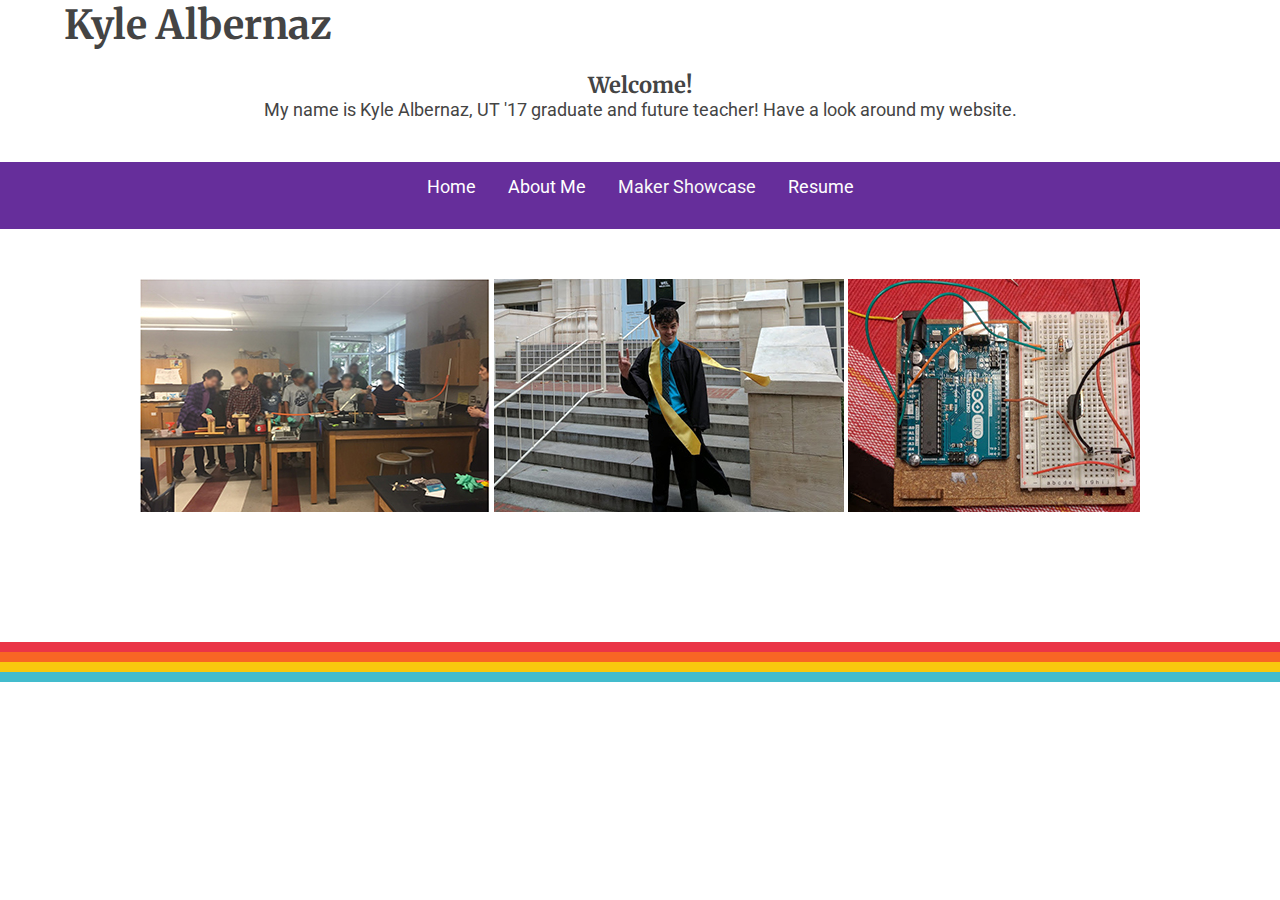
==== index.html @ 5dfea06e "removed index" ====
<!DOCTYPE html>
<html>
  <head>
    <link rel="icon" 
          type="image/png"   href="myface.png"/>
    <meta charset="utf-8">
    <meta name="viewport" content="width=device-width, initial-scale=1">
    <title>Home</title>
    <link rel="stylesheet" href="style.css">
  </head>
  <body>
    <h1>Kyle Albernaz</h1>
    <br>
    <center><h2>Welcome!</h2>
      <p>
        My name is Kyle Albernaz, UT '17 graduate and future teacher! Have a look around my website.
      </p>
      <br>
      <br>
      <div id="friendofnav"><div id="navbar"><center><ul>
        <li><a href="home.html">Home</a></li>
        <li><a href="aboutme.html">About Me</a></li>
        <li class="dropdown">
          <a href="MakerShowcase.html" class="dropbtn">Maker Showcase</a>
          <div class="dropdown-content">
            <a href="makerphil.html">Maker Philosophy</a>
            <a href="makereducation.html">Maker Education</a>
            <a href="makercommunity.html">Maker Community</a>
            <a href="makerprojects.html">Maker Projects</a>
          </div>
        <li><a href="AlbernazResume.pdf">Resume</a></li>
        </ul></center>
        </div></div>
    </center>
    <div id="container">


      <!-- Each image is 350px by 233px -->
      <div class="photobanner">
        <img class="first" src="banner1.jpg" alt="" />
        <img src="banner2.jpg" alt="" />
        <img src="banner3.jpg" alt="" />
        <img src="banner4.jpg" alt="" />
        <img src="banner5.jpg" alt="" />
        <img src="banner6.jpg" alt="" />
        <img src="banner1.jpg" alt="" />
        <img src="banner2.jpg" alt="" />
        <img src="banner3.jpg" alt="" />
        <img src="banner4.jpg" alt="" />
      </div>
    </div>
    <div id="redbreak"></div><div id="orangebreak"></div><div id="yellowbreak"></div><div id="bluebreak"></div>
  </body>
</html>
---- style.css ----
/* Fonts from Google Fonts - more at https://fonts.google.com */
@import url('https://fonts.googleapis.com/css?family=Roboto');
@import url('https://fonts.googleapis.com/css?family=Merriweather:400,700');

body {
  background-color: white;
  font-family: 'Roboto', sans-serif;
  padding: 0;
  font-size: 18px;
  width: 100%;
  height: 100%;
  display: inline-block;
  margin: 0;
  color: #444;
}

h1 {
  font-family: "Merriweather", serif;
  font-size: 40px;
  margin-left: 5%;
}

h2 { font-family: "Merriweather", serif;
  font-size: 22px;
}

a{
  text-decoration: none;
  color: white;
}

/* Style the buttons that are used to open and close the accordion panel */
button.accordion {
  background-color: #eee;
  color: #444;
  cursor: pointer;
  padding: 18px;
  width: 100%;
  text-align: left;
  border: none;
  outline: none;
  transition: 0.4s;
}

/* Add a background color to the button if it is clicked on (add the .active class with JS), and when you move the mouse over it (hover) */
button.accordion.active, button.accordion:hover {
  background-color: #ddd;
}

/* Style the accordion panel. Note: hidden by default */
div.panel {
  padding: 0 18px;
  background-color: white;
  display: none;
} 

#Links {
  background-color: #662e9b;
  color: white;
  width: 100%;
  text-align: center;
}

#makerp {
  padding: 2em
}

#navbar {
  text-align: center;
  display: inline-block;
  margin: 0;
  padding: 0;
  background: #662e9b;
}

#navbar li {
  display: inline-block;
  text-align:center;
}

#friendofnav {
  background: #662e9b;
  width:100%;
  height: 67px;
}

#navbar2 {
  background: #662e9b;
  width:100%;
  height:67px;
}

#MakerEd {
  margin-right: 5%;
  margin-left: 5%;
}

#Margin {
  margin-right: 5%;
  margin-left: 5%;
}
.indent {
  text-indent:30px;
}

.resize{
  height: 40px;
  width: 40px;
}

.resize1{
  height: 233px;
  width: 350px;
}
.resize2{
  height: 40px;
  width: 40;
}
.footer {
  position: absolute;
  right: 0;
  bottom: 0;
  left: 0;
  padding: 1rem;
  background-color: #efefef;
  text-align: center;
  color: white;
}

#friendoffoot {
  background-image: url("stripedfooter.jpg");
  width: 100%;
  height: 40px;
}

#orange{
  border-left: solid 25px #f86624;
  overflow: hidden;
}

#orange>p{
  padding: 1em;
}

#red{
  border-right: solid 25px #ea3546;
  overflow: hidden;
}

#red>p{
  padding: 1em;
}

#yellow{
  border-left: solid 25px #f9c80e;
  overflow: hidden;
}

#yellow>p{
  padding: 1em;
}

#bluebreak{
  border-bottom: solid 10px #43bccd;
}

#bluebreak>p{
  padding: 1em;
}

#blue{
  border-right: solid 25px #43bccd;
  overflow: hidden;
}
#blue>p{
  padding: 1em;
}
#padding{
  padding: 0.5em;
}

#border{
  border: solid 0.25em #43bccd;
  margin: 0.25em;
}

#redbreak{
  border-bottom: solid 10px #ea3546;
}

#orangebreak{
  border-bottom: solid 10px #f86624;
}
#yellowbreak{
  border-bottom: solid 10px #f9c80e;
}
#showcase1{
  border: solid 0.25em #ea3546;
}
#showcase2{
  border: solid 0.25em #f86624;
}
#showcase3{
  border: solid 0.25em #f9c80e;
}
#showcase4{
  border: solid 0.25em #43bccd;
}
<style>
ul {
  list-style-type: none;
  margin: 0;
  padding: 0;
  overflow: hidden;
  background-color: #333;
}

li {
  display: inline-block;
  text-align:center;
}

li a, .dropbtn {
  display: block;
  color: #f9f9f9;
  text-align: center;
  padding: 14px 16px;
  text-decoration: none;
}

li a:hover, .dropdown:hover .dropbtn {
  background-color: white;
  color: #662e9b;
}

li.dropdown {
  display: inline-block;
}

.dropdown-content {
  display: none;
  position: absolute;
  background-color: #f9f9f9;
  min-width: 160px;
  box-shadow: 0px 8px 16px 0px rgba(0,0,0,0.2);
  z-index: 1;
}

.dropdown-content a {
  color: white;
  padding: 12px 16px;
  text-decoration: none;
  display: block;
  text-align: left;
}

.dropdown-content a:hover {background-color: #f9f9f9}

.dropdown:hover .dropdown-content {
  display: block;
}
</style>
<style>
ul {
  list-style-type: none;
  margin: 0;
  padding: 0;
  overflow: hidden;
  background-color: #662e9b;
  text-decoration: none;
  list-style: none;
  display: inline-block;
  width:100%;
}

li {
  float: left;
  text-decoration: none;
  list-style-type: none;

}

li a {
  display: block;
  color: white;
  text-align: center;
  padding: 14px 16px;
  text-decoration: none;
  background-color: #662e9b;
}

li a:hover {
  background-color: white;
  color: #662e9b;
}

* {margin: 0; padding: 0;}


#container {
  width: 1000px;
  overflow: hidden;
  margin: 50px auto;
  background: white;
}
header {
  width: 800px;
  margin: 40px auto;
}

header h1 {
  text-align: center;
  font: 100 60px/1.5 Helvetica, Verdana, sans-serif;

}

header p {
  font: 100 15px/1.5 Helvetica, Verdana, sans-serif;
  text-align: justify;
}

/*photobanner*/

.photobanner {
  height: 233px;
  width: 3550px;
  margin-bottom: 80px;
}
.first {
  -webkit-animation: bannermove 30s linear infinite;
  -moz-animation: bannermove 30s linear infinite;
  -ms-animation: bannermove 30s linear infinite;
  -o-animation: bannermove 30s linear infinite;
  animation: bannermove 30s linear infinite;
}

@keyframes "bannermove" {
  0% {
    margin-left: 0px;
  }
  100% {
    margin-left: -2125px;
  }

}

@-moz-keyframes bannermove {
  0% {
    margin-left: 0px;
  }
  100% {
    margin-left: -2125px;
  }

}

@-webkit-keyframes "bannermove" {
  0% {
    margin-left: 0px;
  }
  100% {
    margin-left: -2125px;
  }

}

@-ms-keyframes "bannermove" {
  0% {
    margin-left: 0px;
  }
  100% {
    margin-left: -2125px;
  }

}

@-o-keyframes "bannermove" {
  0% {
    margin-left: 0px;
  }
  100% {
    margin-left: -2125px;
  }

}


.photobanner img {
  -webkit-transition: all 0.5s ease;
  -moz-transition: all 0.5s ease;
  -o-transition: all 0.5s ease;
  -ms-transition: all 0.5s ease;
  transition: all 0.5s ease;
}

.photobanner img:hover {
  -webkit-transform: scale(1.1);
  -moz-transform: scale(1.1);
  -o-transform: scale(1.1);
  -ms-transform: scale(1.1);
  transform: scale(1.1);
  cursor: pointer;

  -webkit-box-shadow: 0px 3px 5px rgba(0,0,0,0.2);
  -moz-box-shadow: 0px 3px 5px rgba(0,0,0,0.2);
  box-shadow: 0px 3px 5px rgba(0,0,0,0.2);
}
</style>
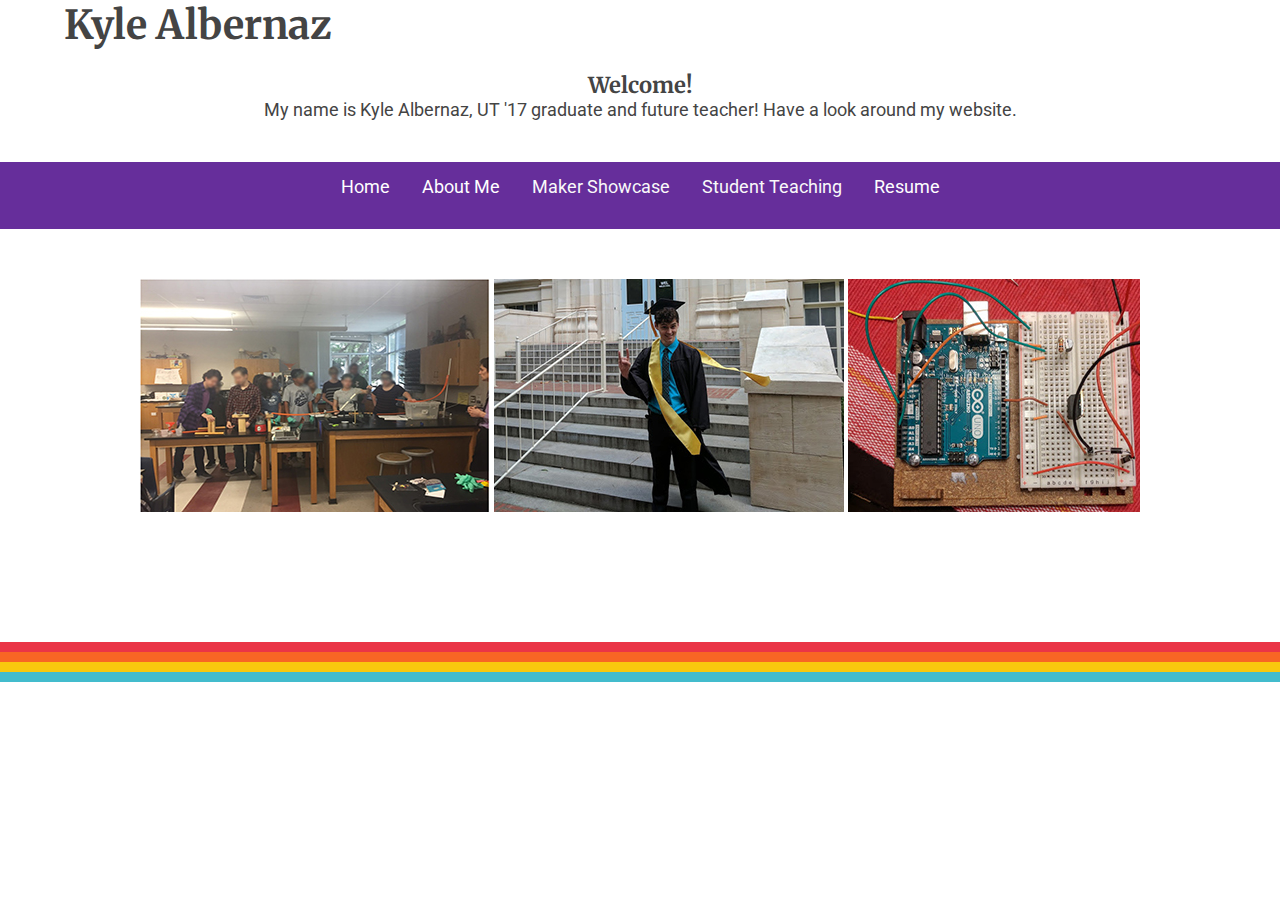
==== commit 443beb6e: "Student teaching update" ====
--- a/index.html
+++ b/index.html
@@ -28,6 +28,13 @@
             <a href="makercommunity.html">Maker Community</a>
             <a href="makerprojects.html">Maker Projects</a>
           </div>
+        <li class="dropdown">
+          <a href="StudentTeaching.html" class="dropbtn">Student Teaching</a>
+          <div class="dropdown-content">
+            <a href="TeachingPhil.html">Teaching Philosophy</a>
+            <a href="LessonPlans.html">Lesson Plans</a>
+            <a href="Announcements.html">Announcements</a>
+          </div>
         <li><a href="AlbernazResume.pdf">Resume</a></li>
         </ul></center>
         </div></div>
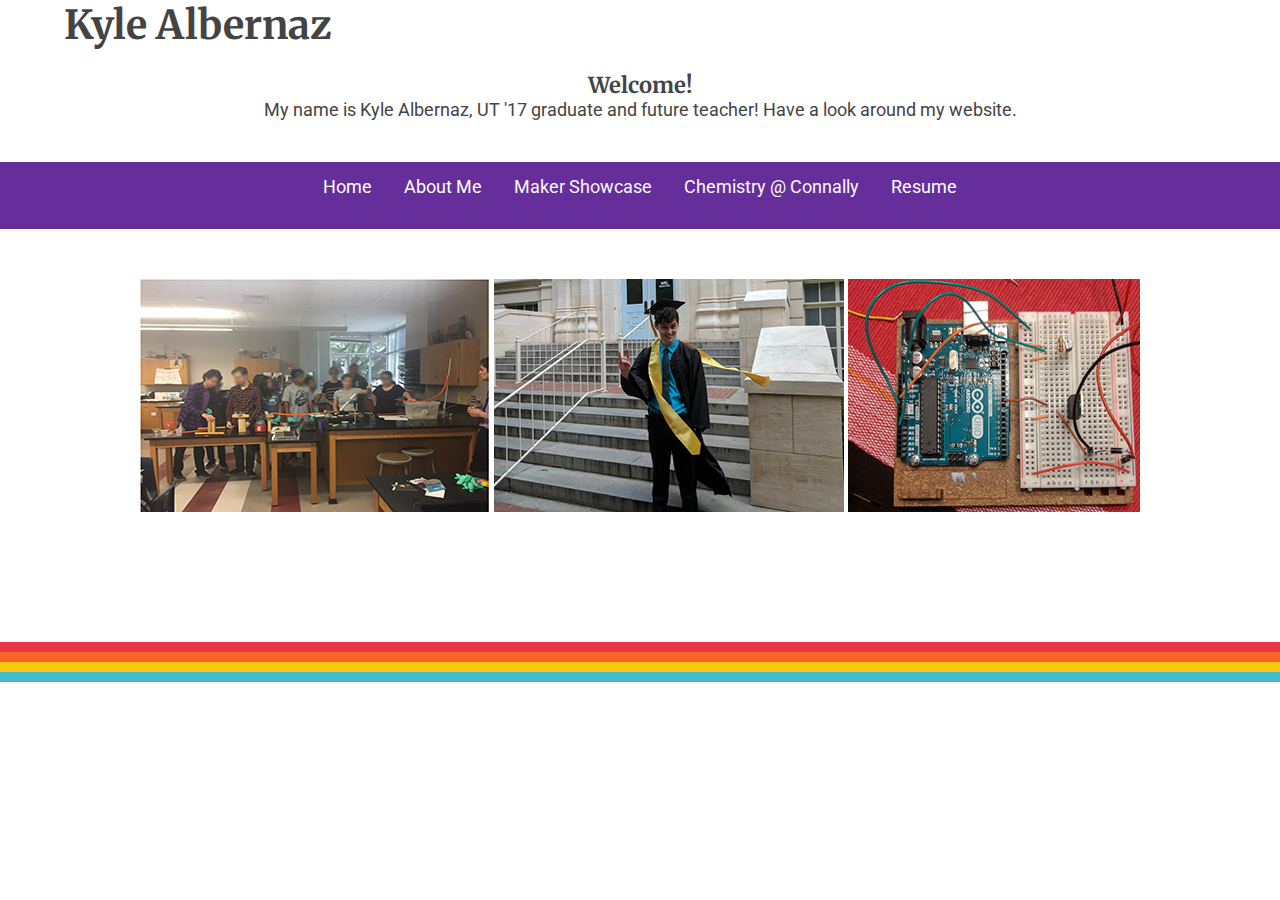
==== commit d51c43c6: "Update index.html" ====
--- a/index.html
+++ b/index.html
@@ -29,10 +29,9 @@
             <a href="makerprojects.html">Maker Projects</a>
           </div>
         <li class="dropdown">
-          <a href="StudentTeaching.html" class="dropbtn">Student Teaching</a>
+          <a href="Chemistry.html" class="dropbtn">Chemistry @ Connally</a>
           <div class="dropdown-content">
             <a href="TeachingPhil.html">Teaching Philosophy</a>
-            <a href="LessonPlans.html">Lesson Plans</a>
             <a href="Announcements.html">Announcements</a>
           </div>
         <li><a href="AlbernazResume.pdf">Resume</a></li>
@@ -58,4 +57,4 @@
     </div>
     <div id="redbreak"></div><div id="orangebreak"></div><div id="yellowbreak"></div><div id="bluebreak"></div>
   </body>
-</html>+</html>
--- a/style.css
+++ b/style.css
@@ -160,6 +160,14 @@
   padding: 1em;
 }
 
+#purple{
+  border-left: solid 25px #662e9b;
+  overflow: hidden;
+}
+
+#purple>p{
+  padding: 1em;
+}
 #bluebreak{
   border-bottom: solid 10px #43bccd;
 }
@@ -205,6 +213,26 @@
 }
 #showcase4{
   border: solid 0.25em #43bccd;
+}
+#lpR{
+  background: #ea3546;
+  margin: 1em;
+}
+#lpO{
+  background: #f86624;
+  margin: 1em;
+}
+#lpY{
+  background: #f9c80e;
+  margin: 1em;
+}
+#lpB{
+  background: #43bccd;
+  margin: 1em;
+}
+#lpP{
+  background: #662e9b;
+  margin: 1em;
 }
 <style>
 ul {
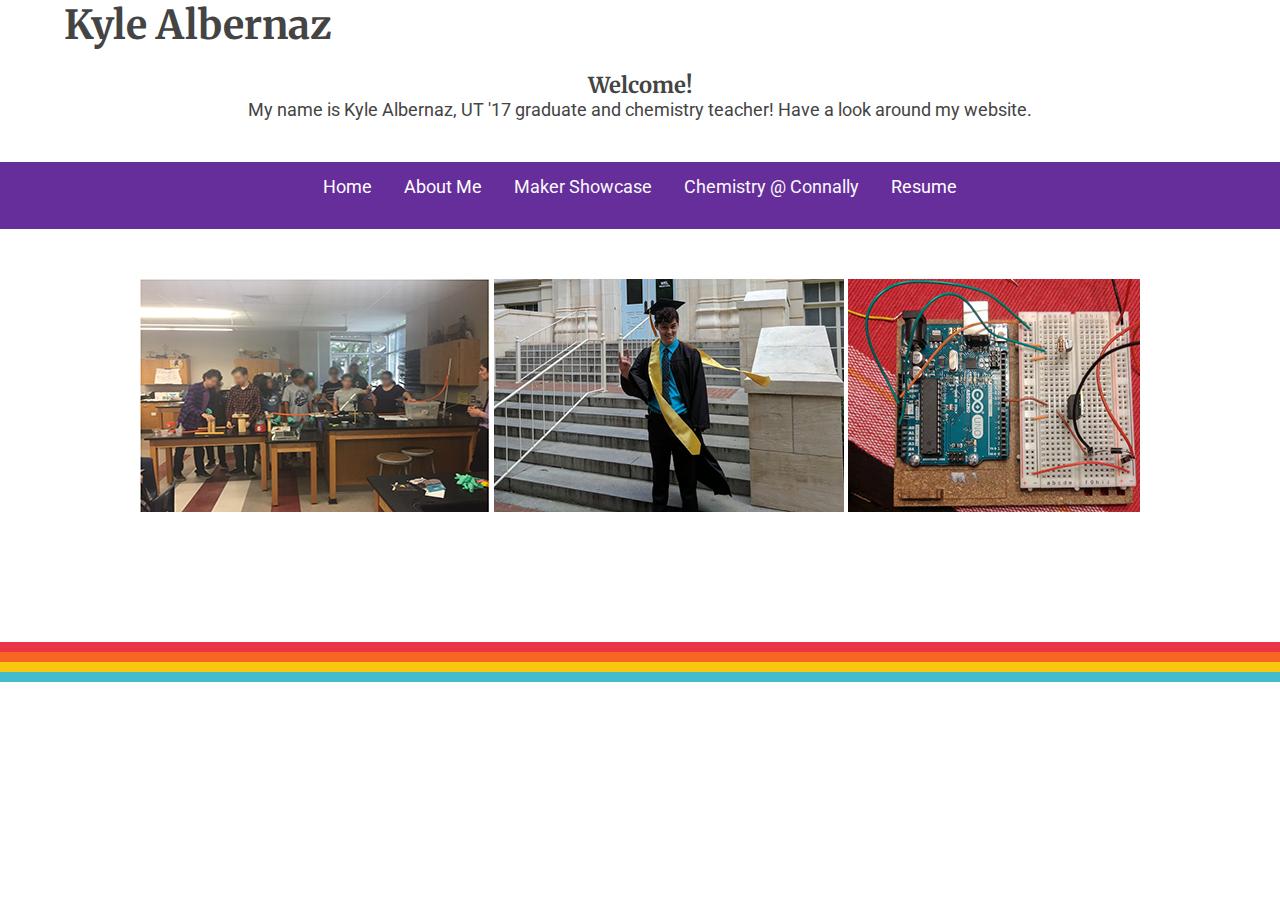
==== commit 82c80f3c: "Update index.html" ====
--- a/index.html
+++ b/index.html
@@ -13,7 +13,7 @@
     <br>
     <center><h2>Welcome!</h2>
       <p>
-        My name is Kyle Albernaz, UT '17 graduate and future teacher! Have a look around my website.
+        My name is Kyle Albernaz, UT '17 graduate and chemistry teacher! Have a look around my website.
       </p>
       <br>
       <br>
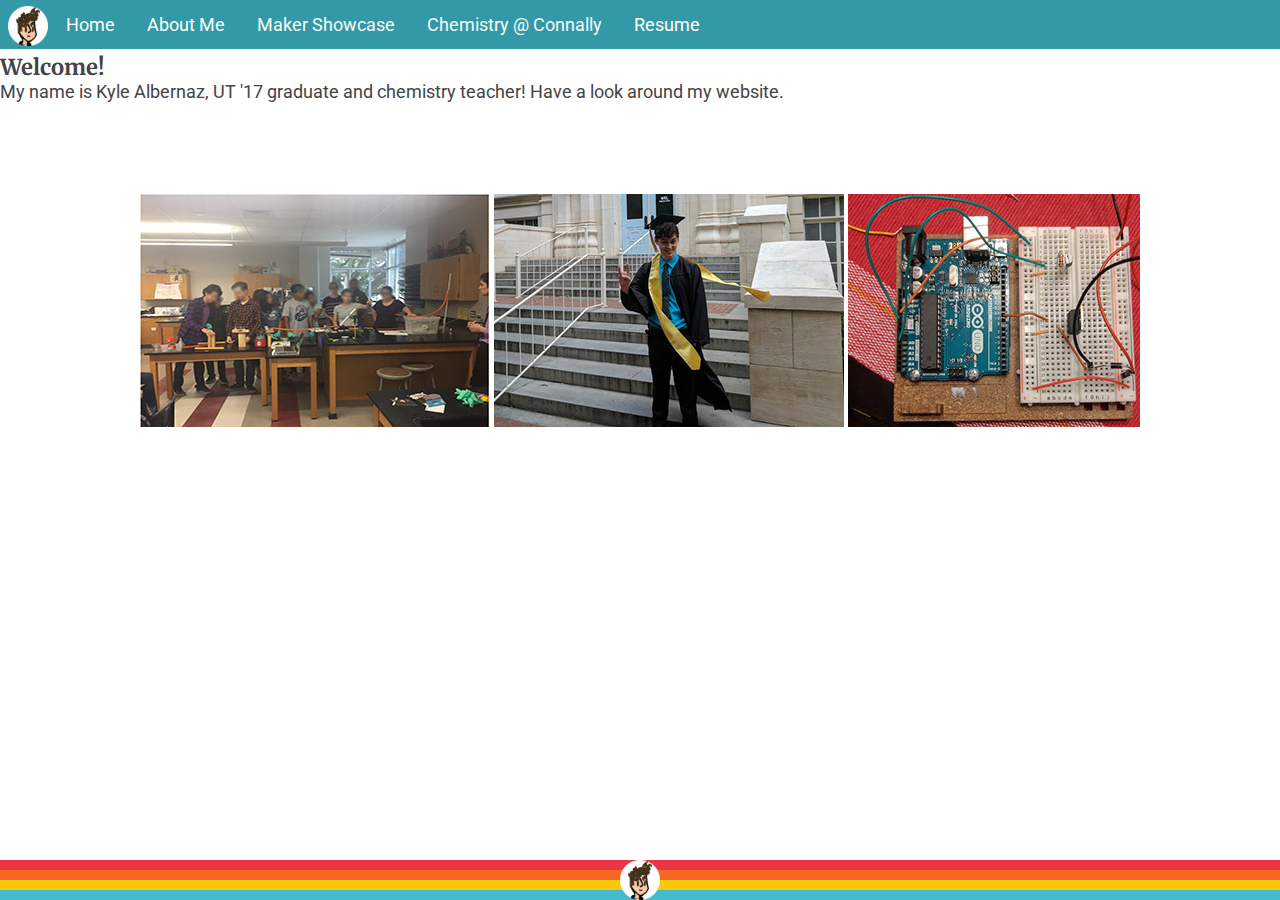
==== commit a892f226: "redesign navbar" ====
--- a/index.html
+++ b/index.html
@@ -1,60 +1,70 @@
 <!DOCTYPE html>
 <html>
-  <head>
-    <link rel="icon" 
-          type="image/png"   href="myface.png"/>
-    <meta charset="utf-8">
-    <meta name="viewport" content="width=device-width, initial-scale=1">
-    <title>Home</title>
-    <link rel="stylesheet" href="style.css">
-  </head>
-  <body>
-    <h1>Kyle Albernaz</h1>
+
+<head>
+  <link rel="icon" type="image/png" href="myface.png" />
+  <meta charset="utf-8">
+  <meta name="viewport" content="width=device-width, initial-scale=1">
+  <title>Home</title>
+  <link rel="stylesheet" href="style.css">
+  <link rel="preconnect" href="https://fonts.gstatic.com">
+  <link href="https://fonts.googleapis.com/css2?family=Noto+Sans+JP:wght@300&family=Open+Sans&display=swap"
+    rel="stylesheet">
+</head>
+
+<body>
+    <nav>
+      <a href="index.html"><img src="myface.jpg" class="resize2 nav-img"
+        title="Me!"></a>
+        <ul>
+          <li><a href="index.html">Home</a></li>
+          <li><a href="aboutme.html">About Me</a></li>
+          <li class="dropdown">
+            <a href="MakerShowcase.html" class="dropbtn">Maker Showcase</a>
+            <div class="dropdown-content">
+              <a href="makerphil.html">Maker Philosophy</a>
+              <a href="makereducation.html">Maker Education</a>
+              <a href="makercommunity.html">Maker Community</a>
+              <a href="makerprojects.html">Maker Projects</a>
+            </div>
+          <li class="dropdown">
+            <a href="Chemistry.html" class="dropbtn">Chemistry @ Connally</a>
+            <div class="dropdown-content">
+              <a href="TeachingPhil.html">Teaching Philosophy</a>
+              <a href="Announcements.html">Announcements</a>
+            </div>
+          <li><a href="AlbernazResume.pdf">Resume</a></li>
+        </ul>
+      </nav>
+  <br>
+    <h2>Welcome!</h2>
+    <p>
+      My name is Kyle Albernaz, UT '17 graduate and chemistry teacher! Have a look around my website.
+    </p>
     <br>
-    <center><h2>Welcome!</h2>
-      <p>
-        My name is Kyle Albernaz, UT '17 graduate and chemistry teacher! Have a look around my website.
-      </p>
-      <br>
-      <br>
-      <div id="friendofnav"><div id="navbar"><center><ul>
-        <li><a href="home.html">Home</a></li>
-        <li><a href="aboutme.html">About Me</a></li>
-        <li class="dropdown">
-          <a href="MakerShowcase.html" class="dropbtn">Maker Showcase</a>
-          <div class="dropdown-content">
-            <a href="makerphil.html">Maker Philosophy</a>
-            <a href="makereducation.html">Maker Education</a>
-            <a href="makercommunity.html">Maker Community</a>
-            <a href="makerprojects.html">Maker Projects</a>
-          </div>
-        <li class="dropdown">
-          <a href="Chemistry.html" class="dropbtn">Chemistry @ Connally</a>
-          <div class="dropdown-content">
-            <a href="TeachingPhil.html">Teaching Philosophy</a>
-            <a href="Announcements.html">Announcements</a>
-          </div>
-        <li><a href="AlbernazResume.pdf">Resume</a></li>
-        </ul></center>
-        </div></div>
-    </center>
-    <div id="container">
+    <br>
+  <div id="container">
 
 
-      <!-- Each image is 350px by 233px -->
-      <div class="photobanner">
-        <img class="first" src="banner1.jpg" alt="" />
-        <img src="banner2.jpg" alt="" />
-        <img src="banner3.jpg" alt="" />
-        <img src="banner4.jpg" alt="" />
-        <img src="banner5.jpg" alt="" />
-        <img src="banner6.jpg" alt="" />
-        <img src="banner1.jpg" alt="" />
-        <img src="banner2.jpg" alt="" />
-        <img src="banner3.jpg" alt="" />
-        <img src="banner4.jpg" alt="" />
-      </div>
+    <!-- Each image is 350px by 233px -->
+    <div class="photobanner">
+      <img class="first" src="banner1.jpg" alt="" />
+      <img src="banner2.jpg" alt="" />
+      <img src="banner3.jpg" alt="" />
+      <img src="banner4.jpg" alt="" />
+      <img src="banner5.jpg" alt="" />
+      <img src="banner6.jpg" alt="" />
+      <img src="banner1.jpg" alt="" />
+      <img src="banner2.jpg" alt="" />
+      <img src="banner3.jpg" alt="" />
+      <img src="banner4.jpg" alt="" />
     </div>
-    <div id="redbreak"></div><div id="orangebreak"></div><div id="yellowbreak"></div><div id="bluebreak"></div>
-  </body>
-</html>
+  </div>
+
+  <div id="friendoffoot">
+    <div id="footer"><a href="mailto:kyle@kylealbernaz.com"><img src="myface.jpg" class="resize2 footer-img"
+          title="Contact Me!"></a></div>
+  </div>
+</body>
+
+</html>--- a/style.css
+++ b/style.css
@@ -65,29 +65,28 @@
   padding: 2em
 }
 
-#navbar {
-  text-align: center;
+nav {
+  text-align: center;
+  width: 100vw;
   display: inline-block;
   margin: 0;
   padding: 0;
-  background: #662e9b;
-}
-
-#navbar li {
+  background: #3399a6;
+}
+
+nav li {
   display: inline-block;
   text-align:center;
 }
 
-#friendofnav {
-  background: #662e9b;
-  width:100%;
-  height: 67px;
-}
-
-#navbar2 {
-  background: #662e9b;
-  width:100%;
-  height:67px;
+.nav-img {
+  position: absolute;
+  top: 6px;
+  left: 8px;
+}
+
+nav ul {
+  margin-left: 50px;
 }
 
 #MakerEd {
@@ -131,6 +130,13 @@
   background-image: url("stripedfooter.jpg");
   width: 100%;
   height: 40px;
+  position: fixed;
+  bottom: 0;
+}
+
+.footer-img {
+  display: block;
+  margin: 0 auto;
 }
 
 #orange{
@@ -234,72 +240,63 @@
   background: #662e9b;
   margin: 1em;
 }
-<style>
-ul {
+
+li {
+  display: inline-block;
+  text-align:center;
+}
+
+li a, .dropbtn {
+  display: block;
+  color: #f9f9f9;
+  text-align: center;
+  padding: 14px 16px;
+  text-decoration: none;
+}
+
+li a:hover, .dropdown:hover .dropbtn {
+  background-color: white;
+  color: #3399a6;
+}
+
+li.dropdown {
+  display: inline-block;
+}
+
+.dropdown-content {
+  display: none;
+  position: absolute;
+  background-color: #3399a6;
+  min-width: 160px;
+  box-shadow: 0px 8px 16px 0px rgba(0,0,0,0.2);
+  z-index: 1;
+}
+
+.dropdown-content a {
+  color: white;
+  padding: 12px 16px;
+  text-decoration: none;
+  display: block;
+  text-align: left;
+}
+
+.dropdown-content a:hover {background-color: #f9f9f9}
+
+.dropdown:hover .dropdown-content {
+  display: block;
+}
+
+/* ul {
   list-style-type: none;
   margin: 0;
   padding: 0;
   overflow: hidden;
-  background-color: #333;
-}
-
-li {
-  display: inline-block;
-  text-align:center;
-}
-
-li a, .dropbtn {
-  display: block;
-  color: #f9f9f9;
-  text-align: center;
-  padding: 14px 16px;
-  text-decoration: none;
-}
-
-li a:hover, .dropdown:hover .dropbtn {
-  background-color: white;
-  color: #662e9b;
-}
-
-li.dropdown {
-  display: inline-block;
-}
-
-.dropdown-content {
-  display: none;
-  position: absolute;
-  background-color: #f9f9f9;
-  min-width: 160px;
-  box-shadow: 0px 8px 16px 0px rgba(0,0,0,0.2);
-  z-index: 1;
-}
-
-.dropdown-content a {
-  color: white;
-  padding: 12px 16px;
-  text-decoration: none;
-  display: block;
-  text-align: left;
-}
-
-.dropdown-content a:hover {background-color: #f9f9f9}
-
-.dropdown:hover .dropdown-content {
-  display: block;
-}
-</style>
-<style>
-ul {
-  list-style-type: none;
-  margin: 0;
-  padding: 0;
-  overflow: hidden;
   background-color: #662e9b;
   text-decoration: none;
   list-style: none;
   display: inline-block;
   width:100%;
-}
+} */
 
 li {
   float: left;
@@ -310,16 +307,15 @@
 
 li a {
   display: block;
-  color: white;
+  color: #fff;
   text-align: center;
   padding: 14px 16px;
   text-decoration: none;
-  background-color: #662e9b;
 }
 
 li a:hover {
   background-color: white;
-  color: #662e9b;
+  color: #3399a6;
 }
 
 * {margin: 0; padding: 0;}
@@ -362,7 +358,7 @@
   animation: bannermove 30s linear infinite;
 }
 
-@keyframes "bannermove" {
+@keyframes bannermove {
   0% {
     margin-left: 0px;
   }
@@ -382,7 +378,7 @@
 
 }
 
-@-webkit-keyframes "bannermove" {
+@-webkit-keyframes bannermove {
   0% {
     margin-left: 0px;
   }
@@ -392,7 +388,7 @@
 
 }
 
-@-ms-keyframes "bannermove" {
+@-ms-keyframes bannermove {
   0% {
     margin-left: 0px;
   }
@@ -402,7 +398,7 @@
 
 }
 
-@-o-keyframes "bannermove" {
+@-o-keyframes bannermove {
   0% {
     margin-left: 0px;
   }
@@ -432,5 +428,4 @@
   -webkit-box-shadow: 0px 3px 5px rgba(0,0,0,0.2);
   -moz-box-shadow: 0px 3px 5px rgba(0,0,0,0.2);
   box-shadow: 0px 3px 5px rgba(0,0,0,0.2);
-}
-</style>+}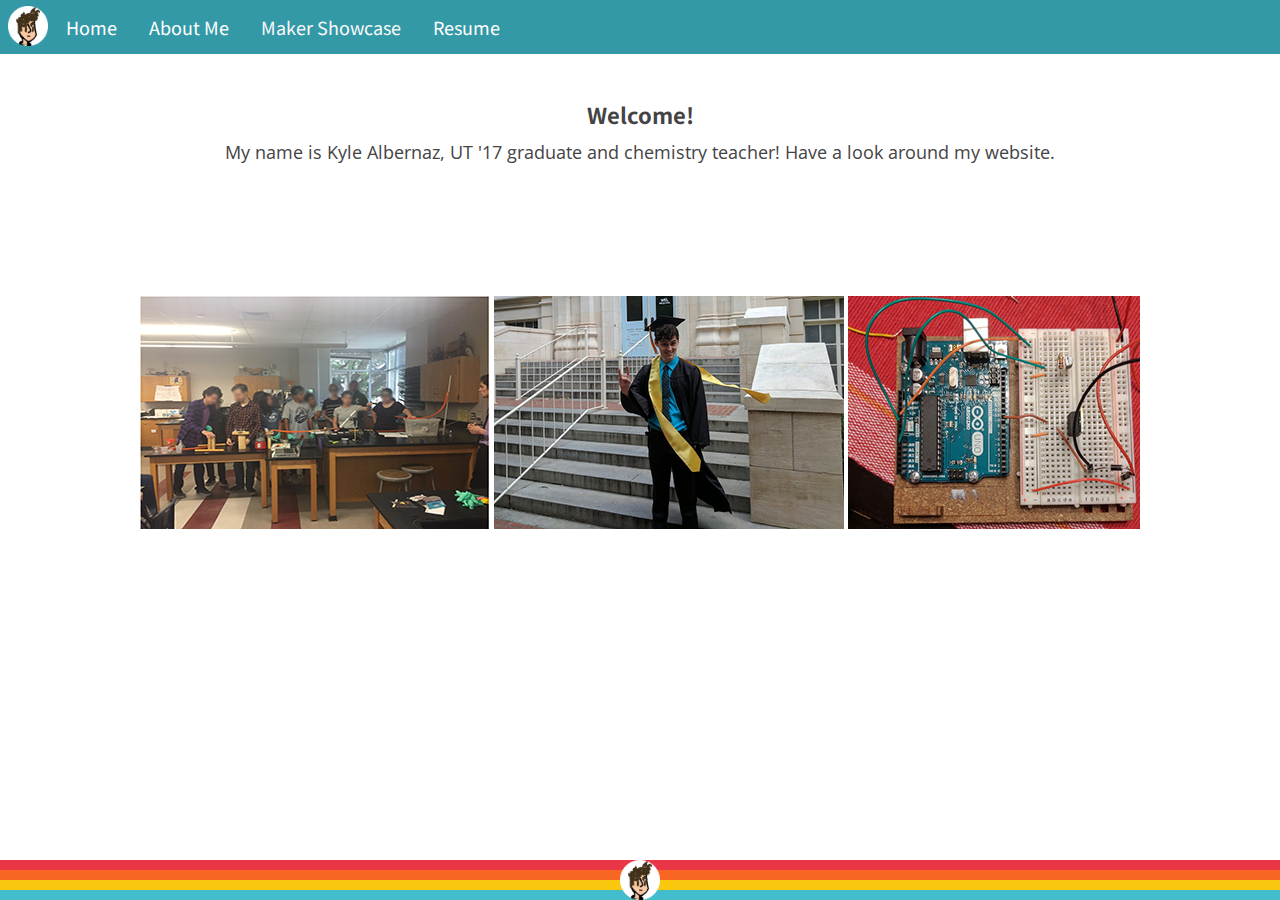
==== commit 11bfe4f8: "redesign aboutme" ====
--- a/index.html
+++ b/index.html
@@ -7,64 +7,60 @@
   <meta name="viewport" content="width=device-width, initial-scale=1">
   <title>Home</title>
   <link rel="stylesheet" href="style.css">
-  <link rel="preconnect" href="https://fonts.gstatic.com">
   <link href="https://fonts.googleapis.com/css2?family=Noto+Sans+JP:wght@300&family=Open+Sans&display=swap"
     rel="stylesheet">
 </head>
 
 <body>
-    <nav>
-      <a href="index.html"><img src="myface.jpg" class="resize2 nav-img"
-        title="Me!"></a>
-        <ul>
-          <li><a href="index.html">Home</a></li>
-          <li><a href="aboutme.html">About Me</a></li>
-          <li class="dropdown">
-            <a href="MakerShowcase.html" class="dropbtn">Maker Showcase</a>
-            <div class="dropdown-content">
-              <a href="makerphil.html">Maker Philosophy</a>
-              <a href="makereducation.html">Maker Education</a>
-              <a href="makercommunity.html">Maker Community</a>
-              <a href="makerprojects.html">Maker Projects</a>
-            </div>
-          <li class="dropdown">
-            <a href="Chemistry.html" class="dropbtn">Chemistry @ Connally</a>
-            <div class="dropdown-content">
-              <a href="TeachingPhil.html">Teaching Philosophy</a>
-              <a href="Announcements.html">Announcements</a>
-            </div>
-          <li><a href="AlbernazResume.pdf">Resume</a></li>
-        </ul>
-      </nav>
+  <nav>
+    <a href="index.html"><img src="myface.jpg" class="resize2 nav-img" title="Me!"></a>
+    <ul>
+      <li><a href="index.html">Home</a></li>
+      <li><a href="aboutme.html">About Me</a></li>
+      <li class="dropdown">
+        <a href="MakerShowcase.html" class="dropbtn">Maker Showcase</a>
+        <div class="dropdown-content">
+          <a href="makerphil.html">Maker Philosophy</a>
+          <a href="makereducation.html">Maker Education</a>
+          <a href="makercommunity.html">Maker Community</a>
+          <a href="makerprojects.html">Maker Projects</a>
+        </div>
+      <li><a href="AlbernazResume.pdf">Resume</a></li>
+    </ul>
+  </nav>
   <br>
-    <h2>Welcome!</h2>
-    <p>
-      My name is Kyle Albernaz, UT '17 graduate and chemistry teacher! Have a look around my website.
-    </p>
+  <main>
+    <div class="main-content home-main-content">
+      <h2 class="heading">Welcome!</h2>
+      <p>
+        My name is Kyle Albernaz, UT '17 graduate and chemistry teacher! Have a look around my website.
+      </p>
+    </div>
+
     <br>
     <br>
-  <div id="container">
 
+    <div id="container">
+      <!-- Each image is 350px by 233px -->
+      <div class="photobanner">
+        <img class="first" src="banner1.jpg" alt="" />
+        <img src="banner2.jpg" alt="" />
+        <img src="banner3.jpg" alt="" />
+        <img src="banner4.jpg" alt="" />
+        <img src="banner5.jpg" alt="" />
+        <img src="banner6.jpg" alt="" />
+        <img src="banner1.jpg" alt="" />
+        <img src="banner2.jpg" alt="" />
+        <img src="banner3.jpg" alt="" />
+        <img src="banner4.jpg" alt="" />
+      </div>
+    </div>
+  </main>
 
-    <!-- Each image is 350px by 233px -->
-    <div class="photobanner">
-      <img class="first" src="banner1.jpg" alt="" />
-      <img src="banner2.jpg" alt="" />
-      <img src="banner3.jpg" alt="" />
-      <img src="banner4.jpg" alt="" />
-      <img src="banner5.jpg" alt="" />
-      <img src="banner6.jpg" alt="" />
-      <img src="banner1.jpg" alt="" />
-      <img src="banner2.jpg" alt="" />
-      <img src="banner3.jpg" alt="" />
-      <img src="banner4.jpg" alt="" />
-    </div>
-  </div>
-
-  <div id="friendoffoot">
+  <footer id="friendoffoot">
     <div id="footer"><a href="mailto:kyle@kylealbernaz.com"><img src="myface.jpg" class="resize2 footer-img"
           title="Contact Me!"></a></div>
-  </div>
+    </footer>
 </body>
 
 </html>--- a/style.css
+++ b/style.css
@@ -67,11 +67,12 @@
 
 nav {
   text-align: center;
-  width: 100vw;
+  width: 100%;
   display: inline-block;
   margin: 0;
   padding: 0;
   background: #3399a6;
+  font-family: 'Noto Sans JP', sans-serif;
 }
 
 nav li {
@@ -94,10 +95,6 @@
   margin-left: 5%;
 }
 
-#Margin {
-  margin-right: 5%;
-  margin-left: 5%;
-}
 .indent {
   text-indent:30px;
 }
@@ -195,7 +192,11 @@
 
 #border{
   border: solid 0.25em #43bccd;
-  margin: 0.25em;
+}
+
+.float-left {
+  float: left;
+  margin: 0 15px 15px 0;
 }
 
 #redbreak{
@@ -286,17 +287,22 @@
   display: block;
 }
 
-/* ul {
-  list-style-type: none;
-  margin: 0;
-  padding: 0;
-  overflow: hidden;
-  background-color: #662e9b;
-  text-decoration: none;
-  list-style: none;
-  display: inline-block;
-  width:100%;
-} */
+.main-content {
+  margin: 40px 50px;
+}
+
+.home-main-content {
+  text-align: center;
+}
+
+.heading {
+  margin-bottom: 10px;
+  font-family: 'Noto Sans JP', sans-serif;
+}
+
+main p {
+  font-family: 'Open Sans', sans-serif;
+}
 
 li {
   float: left;
